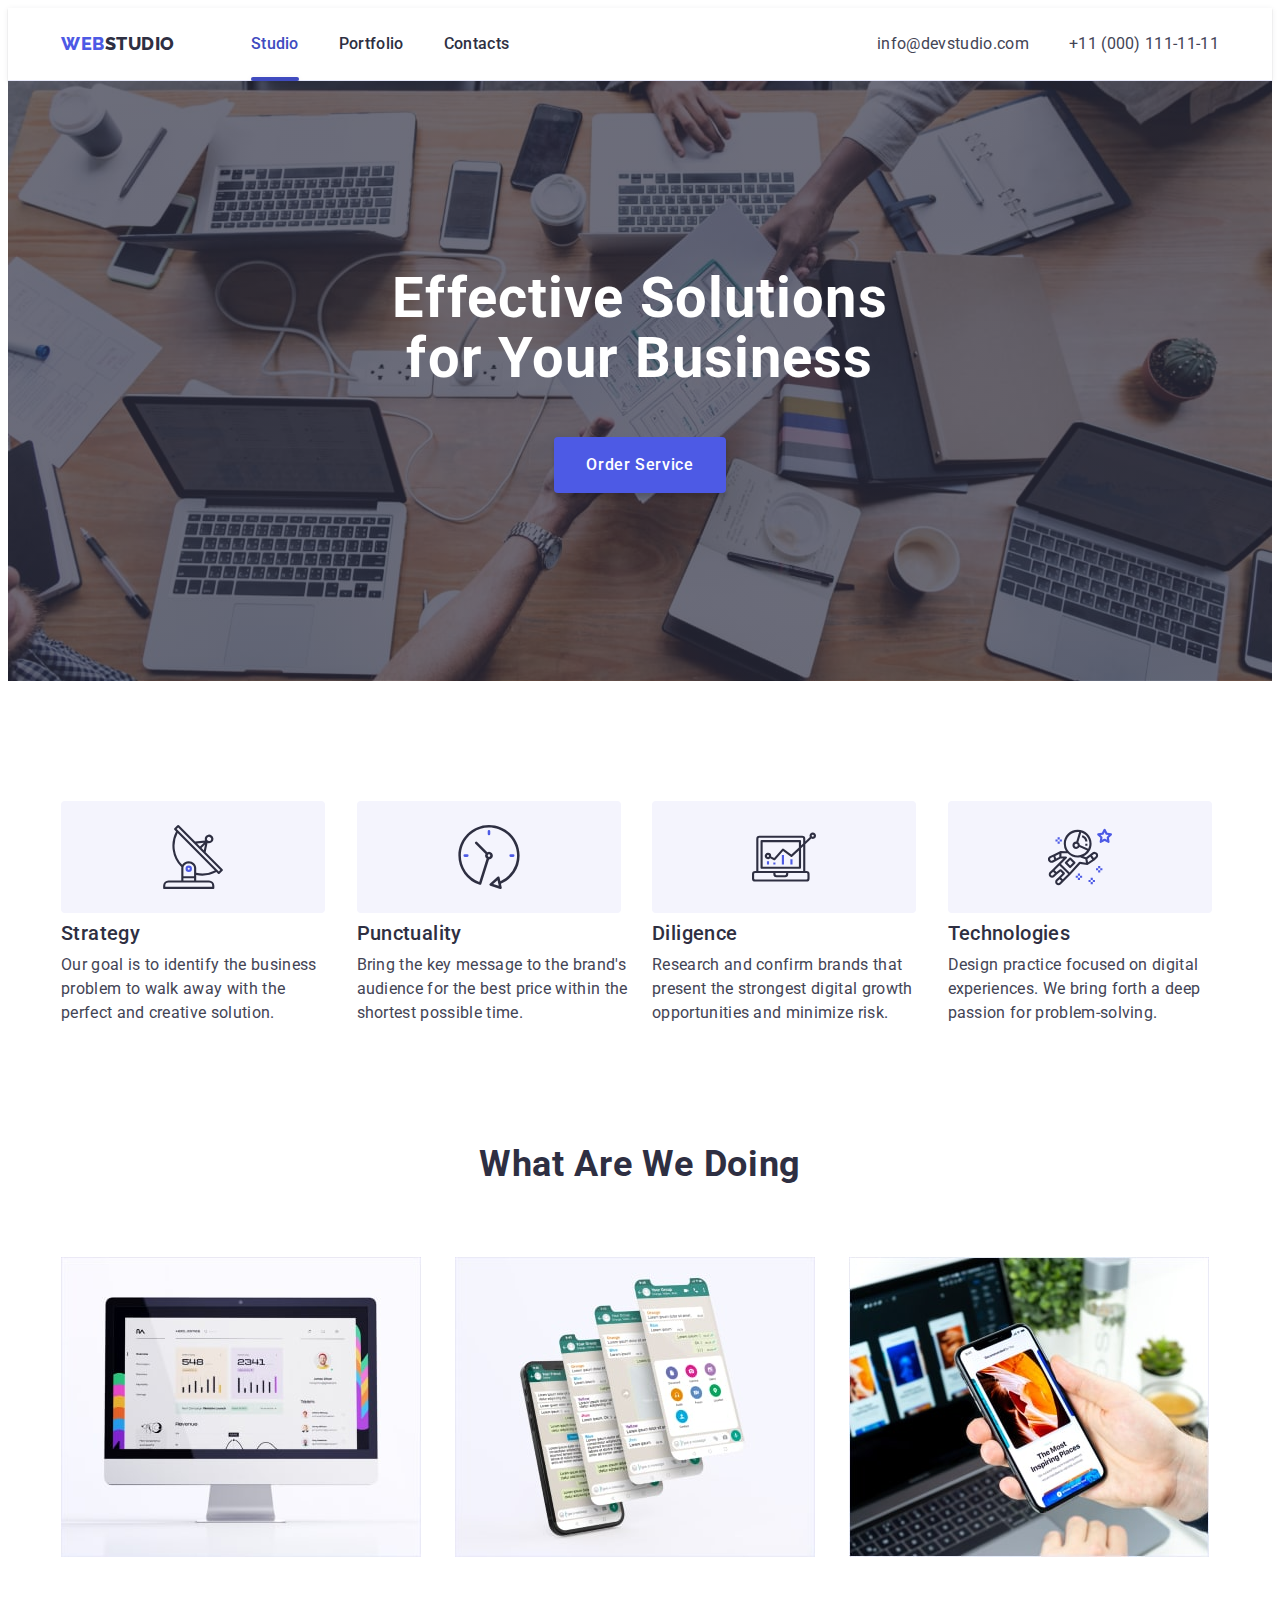
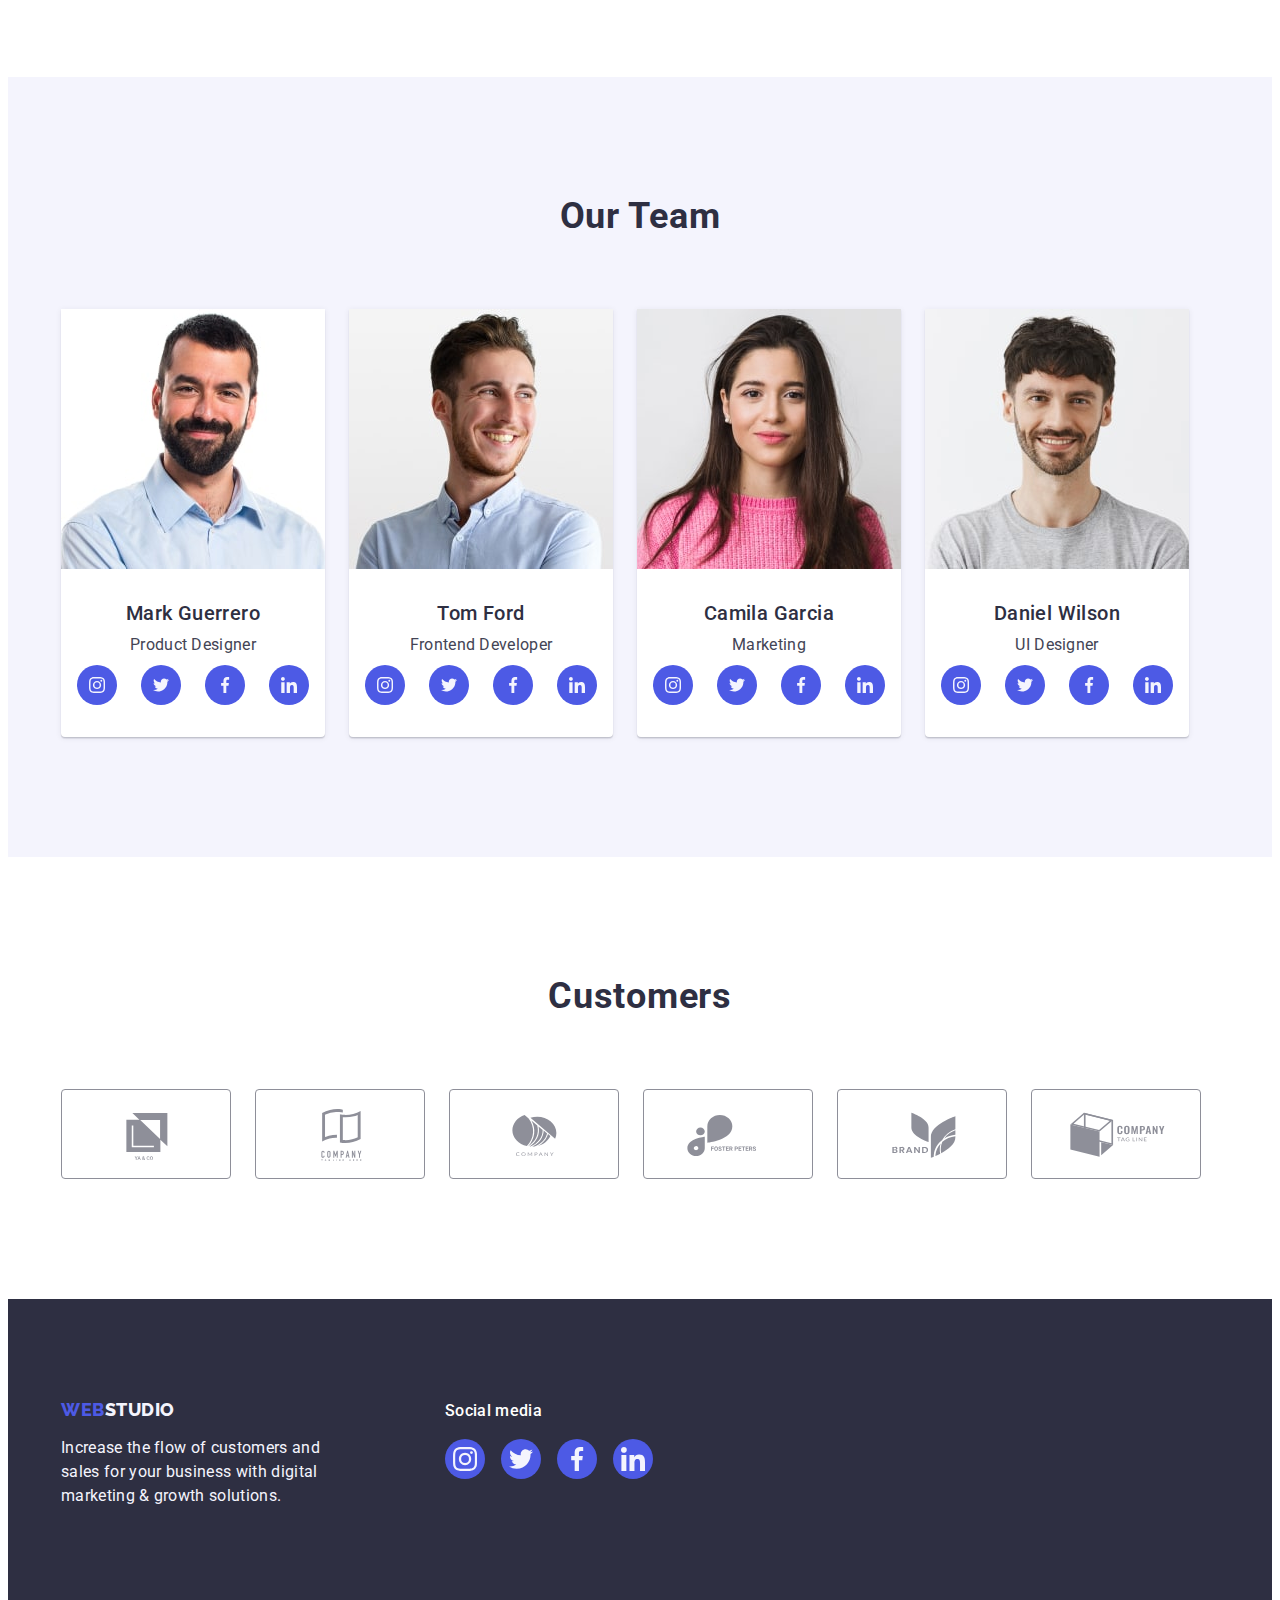
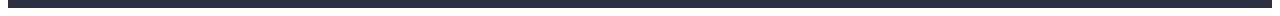
==== index.html @ 6c5efca8 "Initial commit" ====
<!DOCTYPE html>
<html lang="en">
  <head>
    <meta charset="UTF-8" />
    <meta http-equiv="X-UA-Compatible" content="IE=edge" />
    <meta name="viewport" content="width=device-width, initial-scale=1.0" />
    <title>Main page</title>
    <link rel="preconnect" href="https://fonts.googleapis.com" />
    <link rel="preconnect" href="https://fonts.gstatic.com" crossorigin />
    <link
      href="https://fonts.googleapis.com/css2?family=Raleway:wght@800&family=Roboto:wght@400;500;700;900&display=swap"
      rel="stylesheet"
    />
    <link
      rel="stylesheet"
      href="https://cdnjs.cloudflare.com/ajax/libs/modern-normalize/2.0.0/modern-normalize.min.css"
      integrity="sha512-4xo8blKMVCiXpTaLzQSLSw3KFOVPWhm/TRtuPVc4WG6kUgjH6J03IBuG7JZPkcWMxJ5huwaBpOpnwYElP/m6wg=="
      crossorigin="anonymous"
      referrerpolicy="no-referrer"
    />
    <link rel="stylesheet" href="./css/styles.css" />
  </head>
  <body>
    <header class="header">
      <div class="container">
        <nav class="header-nav">
          <a class="logo" href="./index.html"
            >Web<span class="header-logo-part">Studio</span></a
          >
          <ul class="header-nav-list list">
            <li class="header-nav-item">
              <a class="nav-link link current" href="./index.html">Studio</a>
            </li>
            <li class="header-nav-item">
              <a class="nav-link link" href="./portfolio.html">Portfolio</a>
            </li>
            <li class="header-nav-item">
              <a class="nav-link link" href="">Contacts</a>
            </li>
          </ul>
        </nav>
        <address class="header-contact">
          <ul class="header-contact-list list">
            <li>
              <a class="contact-link link" href="mailto:info@devstudio.com"
                >info@devstudio.com</a
              >
            </li>
            <li>
              <a class="contact-link link" href="tel:+110001111111"
                >+11 (000) 111-11-11</a
              >
            </li>
          </ul>
        </address>
      </div>
    </header>

    <main>
      <section class="hero-section">
        <div class="container">
          <h1 class="hero-title">Effective Solutions<br />for Your Business</h1>
          <button class="hero-btn" type="button" data-modal-open>
            Order Service
          </button>
        </div>
      </section>

      <section class="features-section">
        <div class="container">
          <h2 class="visually-hidden">Features</h2>
          <ul class="features-list list">
            <li class="feature">
              <div class="feature-icon-style">
                <svg class="feature-icon" width="64" height="64">
                  <use href="./images/icons.svg#icon-features-antenna"></use>
                </svg>
              </div>
              <h3 class="feature-title">Strategy</h3>
              <p class="feature-text">
                Our goal is to identify the business problem to walk away with
                the perfect and creative solution.
              </p>
            </li>
            <li class="feature">
              <div class="feature-icon-style">
                <svg class="feature-icon" width="64" height="64">
                  <use href="./images/icons.svg#icon-features-clock"></use>
                </svg>
              </div>
              <h3 class="feature-title">Punctuality</h3>
              <p class="feature-text">
                Bring the key message to the brand's audience for the best price
                within the shortest possible time.
              </p>
            </li>
            <li class="feature">
              <div class="feature-icon-style">
                <svg class="feature-icon" width="64" height="64">
                  <use href="./images/icons.svg#icon-features-diagram"></use>
                </svg>
              </div>
              <h3 class="feature-title">Diligence</h3>
              <p class="feature-text">
                Research and confirm brands that present the strongest digital
                growth opportunities and minimize risk.
              </p>
            </li>
            <li class="feature">
              <div class="feature-icon-style">
                <svg class="feature-icon" width="64" height="64">
                  <use href="./images/icons.svg#icon-features-astronaut"></use>
                </svg>
              </div>
              <h3 class="feature-title">Technologies</h3>
              <p class="feature-text">
                Design practice focused on digital experiences. We bring forth a
                deep passion for problem-solving.
              </p>
            </li>
          </ul>
        </div>
      </section>

      <section class="activity-section">
        <div class="container">
          <h2 class="section-title">What are we doing</h2>
          <ul class="activity-list list">
            <li class="activity-list-item">
              <img
                src="./images/activity-1.jpg"
                alt="desctop"
                width="360"
                height="300"
              />
            </li>
            <li class="activity-list-item">
              <img
                src="./images/activity-2.jpg"
                alt="smartphone"
                width="360"
                height="300"
              />
            </li>
            <li class="activity-list-item">
              <img
                src="./images/activity-3.jpg"
                alt="laptop"
                width="360"
                height="300"
              />
            </li>
          </ul>
        </div>
      </section>

      <section class="team-section">
        <div class="container">
          <h2 class="section-title">Our Team</h2>
          <ul class="team-list list">
            <li class="team-card">
              <img
                src="./images/team-mark.jpg"
                alt="Mark Guerrero"
                width="264"
                height="260"
              />
              <div class="team-card-content">
                <h3 class="team-member">Mark Guerrero</h3>
                <p class="team-member-position">Product Designer</p>
                <ul class="social-links list">
                  <li class="social-link-item">
                    <a class="social-link" href="">
                      <svg class="social-icon" width="16" height="16">
                        <use href="./images/icons.svg#icon-instagram"></use>
                      </svg>
                    </a>
                  </li>
                  <li class="social-link-item">
                    <a class="social-link" href="">
                      <svg class="social-icon" width="16" height="16">
                        <use href="./images/icons.svg#icon-twitter"></use>
                      </svg>
                    </a>
                  </li>
                  <li class="social-link-item">
                    <a class="social-link" href="">
                      <svg class="social-icon" width="16" height="16">
                        <use href="./images/icons.svg#icon-facebook"></use>
                      </svg>
                    </a>
                  </li>
                  <li class="social-link-item">
                    <a class="social-link" href="">
                      <svg class="social-icon" width="16" height="16">
                        <use href="./images/icons.svg#icon-linkedin"></use>
                      </svg>
                    </a>
                  </li>
                </ul>
              </div>
            </li>
            <li class="team-card">
              <img
                src="./images/team-tom.jpg"
                alt="Tom Ford"
                width="264"
                height="260"
              />
              <div class="team-card-content">
                <h3 class="team-member">Tom Ford</h3>
                <p class="team-member-position">Frontend Developer</p>
                <ul class="social-links list">
                  <li class="social-link-item">
                    <a class="social-link" href="">
                      <svg class="social-icon" width="16" height="16">
                        <use href="./images/icons.svg#icon-instagram"></use>
                      </svg>
                    </a>
                  </li>
                  <li class="social-link-item">
                    <a class="social-link" href="">
                      <svg class="social-icon" width="16" height="16">
                        <use href="./images/icons.svg#icon-twitter"></use>
                      </svg>
                    </a>
                  </li>
                  <li class="social-link-item">
                    <a class="social-link" href="">
                      <svg class="social-icon" width="16" height="16">
                        <use href="./images/icons.svg#icon-facebook"></use>
                      </svg>
                    </a>
                  </li>
                  <li class="social-link-item">
                    <a class="social-link" href="">
                      <svg class="social-icon" width="16" height="16">
                        <use href="./images/icons.svg#icon-linkedin"></use>
                      </svg>
                    </a>
                  </li>
                </ul>
              </div>
            </li>
            <li class="team-card">
              <img
                src="./images/team-camila.jpg"
                alt="Camila Garcia"
                width="264"
                height="260"
              />
              <div class="team-card-content">
                <h3 class="team-member">Camila Garcia</h3>
                <p class="team-member-position">Marketing</p>
                <ul class="social-links list">
                  <li class="social-link-item">
                    <a class="social-link" href="">
                      <svg class="social-icon" width="16" height="16">
                        <use href="./images/icons.svg#icon-instagram"></use>
                      </svg>
                    </a>
                  </li>
                  <li class="social-link-item">
                    <a class="social-link" href="">
                      <svg class="social-icon" width="16" height="16">
                        <use href="./images/icons.svg#icon-twitter"></use>
                      </svg>
                    </a>
                  </li>
                  <li class="social-link-item">
                    <a class="social-link" href="">
                      <svg class="social-icon" width="16" height="16">
                        <use href="./images/icons.svg#icon-facebook"></use>
                      </svg>
                    </a>
                  </li>
                  <li class="social-link-item">
                    <a class="social-link" href="">
                      <svg class="social-icon" width="16" height="16">
                        <use href="./images/icons.svg#icon-linkedin"></use>
                      </svg>
                    </a>
                  </li>
                </ul>
              </div>
            </li>
            <li class="team-card">
              <img
                src="./images/team-daniel.jpg"
                alt="Daniel Wilson"
                width="264"
                height="260"
              />
              <div class="team-card-content">
                <h3 class="team-member">Daniel Wilson</h3>
                <p class="team-member-position">UI Designer</p>
                <ul class="social-links list">
                  <li class="social-link-item">
                    <a class="social-link" href="">
                      <svg class="social-icon" width="16" height="16">
                        <use href="./images/icons.svg#icon-instagram"></use>
                      </svg>
                    </a>
                  </li>
                  <li class="social-link-item">
                    <a class="social-link" href="">
                      <svg class="social-icon" width="16" height="16">
                        <use href="./images/icons.svg#icon-twitter"></use>
                      </svg>
                    </a>
                  </li>
                  <li class="social-link-item">
                    <a class="social-link" href="">
                      <svg class="social-icon" width="16" height="16">
                        <use href="./images/icons.svg#icon-facebook"></use>
                      </svg>
                    </a>
                  </li>
                  <li class="social-link-item">
                    <a class="social-link" href="">
                      <svg class="social-icon" width="16" height="16">
                        <use href="./images/icons.svg#icon-linkedin"></use>
                      </svg>
                    </a>
                  </li>
                </ul>
              </div>
            </li>
          </ul>
        </div>
      </section>

      <section class="customers-section">
        <div class="container">
          <h2 class="section-title">Customers</h2>
          <ul class="customers-list list">
            <li class="customers-list-item">
              <a class="customers-link" href="">
                <svg class="customers-icon" width="104" height="56">
                  <use href="./images/icons.svg#icon-customers-client-1"></use>
                </svg>
              </a>
            </li>
            <li class="customers-list-item">
              <a class="customers-link" href="">
                <svg class="customers-icon" width="104" height="56">
                  <use href="./images/icons.svg#icon-customers-client-2"></use>
                </svg>
              </a>
            </li>
            <li class="customers-list-item">
              <a class="customers-link" href="">
                <svg class="customers-icon" width="104" height="56">
                  <use href="./images/icons.svg#icon-customers-client-3"></use>
                </svg>
              </a>
            </li>
            <li class="customers-list-item">
              <a class="customers-link" href="">
                <svg class="customers-icon" width="104" height="56">
                  <use href="./images/icons.svg#icon-customers-client-4"></use>
                </svg>
              </a>
            </li>
            <li class="customers-list-item">
              <a class="customers-link" href="">
                <svg class="customers-icon" width="104" height="56">
                  <use href="./images/icons.svg#icon-customers-client-5"></use>
                </svg>
              </a>
            </li>
            <li class="customers-list-item">
              <a class="customers-link" href="">
                <svg class="customers-icon" width="104" height="56">
                  <use href="./images/icons.svg#icon-customers-client-6"></use>
                </svg>
              </a>
            </li>
          </ul>
        </div>
      </section>
    </main>

    <footer class="footer-section">
      <div class="container">
        <div class="footer-text-content">
          <a class="link logo" href="./index.html"
            >Web<span class="footer-logo-part">Studio</span></a
          >
          <p class="footer-text">
            Increase the flow of customers and sales for your business with
            digital marketing & growth solutions.
          </p>
        </div>
        <div class="footer-social-content">
          <p class="footer-social-title">Social media</p>
          <ul class="footer-social-links list">
            <li class="footer-social-item">
              <a class="footer-social-link link" href="">
                <svg class="footer-social-icon" width="24" height="24">
                  <use href="./images/icons.svg#icon-instagram"></use>
                </svg>
              </a>
            </li>
            <li class="footer-social-item">
              <a class="footer-social-link link" href="">
                <svg class="footer-social-icon" width="24" height="24">
                  <use href="./images/icons.svg#icon-twitter"></use>
                </svg>
              </a>
            </li>
            <li class="footer-social-item">
              <a class="footer-social-link link" href="">
                <svg class="footer-social-icon" width="24" height="24">
                  <use href="./images/icons.svg#icon-facebook"></use>
                </svg>
              </a>
            </li>
            <li class="footer-social-item">
              <a class="footer-social-link link" href="">
                <svg class="footer-social-icon" width="24" height="24">
                  <use href="./images/icons.svg#icon-linkedin"></use>
                </svg>
              </a>
            </li>
          </ul>
        </div>
      </div>
    </footer>

    <div class="backdrop is-hidden" data-modal>
      <div class="modal">
        <button class="modal-close-btn" type="button" data-modal-close>
          <svg class="modal-close-icon" width="8" height="8">
            <use href="./images/icons.svg#icon-close-modal"></use>
          </svg>
        </button>
      </div>
    </div>

    <script src="./js/modal.js"></script>
  </body>
</html>
---- css/styles.css ----
:root {
  --primary-font: "Roboto", sans-serif;
  --secondary-font: "Raleway", sans-serif;
  --brand-color: #4d5ae5;
  --pressed-color: #404bbf;
  --primary-dark-color: #2e2f42;
  --primary-text-color: #434455;
  --primary-light-color: #f4f4fd;
  --accent-color: #e7e9fc;
  --icons-color: #8e8f99;
  --primary-white-color: #ffffff;
  --hero-bg-dark: rgba(46, 47, 66, 0.7);
  --primary-shadow: 0px 2px 1px 0px rgba(46, 47, 66, 0.08),
    0px 1px 1px 0px rgba(46, 47, 66, 0.16),
    0px 1px 6px 0px rgba(46, 47, 66, 0.08);
  --hero-btn-shadow: 0px 4px 4px 0px rgba(0, 0, 0, 0.15);
  --filter-btn-shadow: 0px 2px 2px 0px rgba(0, 0, 0, 0.12),
    0px 2px 1px 0px rgba(0, 0, 0, 0.08), 0px 3px 1px 0px rgba(0, 0, 0, 0.1);
  --footer-social-active: #31d0aa;
  --footer-social-title-shadow: 0px 4px 4px 0px rgba(0, 0, 0, 0.25);
  --backdrop-color: rgba(46, 47, 66, 0.4);
  --modal-bg-color: #fcfcfc;
  --modal-box-shadow: 0px 2px 1px 0px rgba(0, 0, 0, 0.2),
    0px 1px 3px 0px rgba(0, 0, 0, 0.12), 0px 1px 1px 0px rgba(0, 0, 0, 0.14);
}

body {
  font-family: var(--primary-font);
  font-size: 16px;
  color: var(--primary-text-color);
  background-color: var(--primary-white-color);
}

h1,
h2,
h3,
h4,
h5,
h6,
p {
  margin-top: 0;
  margin-bottom: 0;
}

ul,
ol {
  padding-left: 0;
  margin-top: 0;
  margin-bottom: 0;
  list-style: none;
}

a {
  padding-left: 0;
  margin-top: 0;
  margin-bottom: 0;
  text-decoration: none;
}

img {
  display: block;
}

.visually-hidden {
  position: absolute;
  width: 1px;
  height: 1px;
  margin: -1px;
  border: 0;
  padding: 0;
  white-space: nowrap;
  clip-path: inset(100%);
  clip: rect(0 0 0 0);
  overflow: hidden;
}

.container {
  max-width: 1158px;
  padding: 0 15px;
  margin: 0 auto;
}

.header {
  background-color: var(--primary-white-color);
  border-bottom: 1px solid var(--accent-color);
  box-shadow: var(--primary-shadow);
}

.header .container {
  display: flex;
  justify-content: space-between;
}

.header .link {
  padding: 24px 0;
}

.header-nav {
  display: flex;
  align-items: center;
}

.logo {
  font-family: var(--secondary-font);
  font-size: 18px;
  font-weight: 800;
  line-height: 1.17;
  letter-spacing: 0.54px;
  text-transform: uppercase;
  margin-right: 76px;
  color: var(--brand-color);
}

.header-logo-part {
  color: var(--primary-dark-color);
}

.header-nav-list {
  display: flex;
  align-items: center;
  gap: 40px;
}

.header-nav-item {
  position: relative;
}

.nav-link {
  position: relative;
  display: block;
  font-weight: 500;
  line-height: 1.5;
  letter-spacing: 0.32px;
  color: var(--primary-dark-color);
  transition: color 250ms cubic-bezier(0.4, 0, 0.2, 1);
}

.nav-link:hover,
.nav-link:focus {
  color: var(--pressed-color);
}

.current {
  color: var(--pressed-color);
}

.current::after {
  content: "";
  position: absolute;
  left: 0;
  bottom: -1px;
  height: 4px;
  width: 100%;
  background-color: var(--pressed-color);
  border-radius: 2px;
  box-shadow: 0px 2px 1px rgba(46, 47, 66, 0.08),
    0px 1px 1px rgba(46, 47, 66, 0.16), 0px 1px 6px rgba(46, 47, 66, 0.08);
}

.header-contact {
  font-style: normal;
}

.header-contact-list {
  display: flex;
  align-items: center;
  gap: 40px;
}

.contact-link {
  display: block;
  line-height: 1.5;
  letter-spacing: 0.32px;
  color: var(--primary-text-color);
  transition: color 250ms cubic-bezier(0.4, 0, 0.2, 1);
}

.contact-link:hover,
.contact-link:focus {
  color: var(--pressed-color);
}

.hero-section {
  background-color: var(--primary-dark-color);
  background-image: linear-gradient(var(--hero-bg-dark), var(--hero-bg-dark)),
    url(../images/hero-bg-img.jpg);
  background-repeat: no-repeat;
  background-position: center;
  background-size: cover;
  max-width: 1440px;
  margin: 0 auto;
  padding: 188px 0;
}

.hero-title {
  font-size: 56px;
  font-weight: 700;
  line-height: 1.07;
  letter-spacing: 1.12px;
  text-align: center;
  max-width: 496px;
  margin: 0 auto 48px auto;
  color: var(--primary-white-color);
}

.hero-btn {
  display: block;
  font-family: var(--primary-font);
  font-size: 16px;
  font-weight: 500;
  line-height: 1.5;
  letter-spacing: 0.04em;
  min-width: 169px;
  height: 56px;
  border: none;
  border-radius: 4px;
  padding: 16px 32px;
  margin: 0 auto;
  color: var(--primary-white-color);
  background-color: var(--brand-color);
  box-shadow: var(--hero-btn-shadow);
  cursor: pointer;
  transition: background-color 250ms cubic-bezier(0.4, 0, 0.2, 1);
}

.hero-btn:hover,
.hero-btn:focus {
  background: var(--pressed-color);
}

.features-section {
  padding: 120px 0;
}

.features-list {
  display: flex;
  gap: 24px;
}

.feature {
  max-width: calc((100% - 72px) / 4);
}

.feature-icon-style {
  width: 264px;
  height: 112px;
  display: flex;
  align-items: center;
  justify-content: center;
  border-radius: 4px;
  background-color: var(--primary-light-color);
  margin-bottom: 8px;
}

.feature-title {
  font-size: 20px;
  font-weight: 500;
  line-height: 1.2;
  letter-spacing: 0.4px;
  margin-bottom: 8px;
  color: var(--primary-dark-color);
}

.feature-text {
  line-height: 1.5;
  letter-spacing: 0.32px;
}

.activity-section {
  padding-bottom: 120px;
}

.section-title {
  font-size: 36px;
  font-weight: 700;
  line-height: 1.11;
  letter-spacing: 0.72px;
  text-transform: capitalize;
  text-align: center;
  margin-bottom: 72px;
  color: var(--primary-dark-color);
}

.activity-list {
  display: flex;
  gap: 24px;
}

.activity-list-item {
  width: calc((100% - 48px) / 3);
}

.team-section {
  padding: 120px 0;
  background: var(--primary-light-color);
}

.team-list {
  display: flex;
  gap: 24px;
}

.team-card {
  border-radius: 0px 0px 4px 4px;
  background-color: var(--primary-white-color);
  box-shadow: var(--primary-shadow);
}

.team-card-content {
  padding: 32px 0;
  text-align: center;
}

.team-member {
  font-size: 20px;
  font-weight: 500;
  line-height: 1.2;
  letter-spacing: 0.4px;
  margin-bottom: 8px;
  color: var(--primary-dark-color);
}

.team-member-position {
  line-height: 1.5;
  letter-spacing: 0.02em;
  margin-bottom: 8px;
}

.social-links {
  display: flex;
  gap: 24px;
  justify-content: center;
}

.social-icon {
  fill: var(--primary-light-color);
}

.social-link {
  width: 40px;
  height: 40px;
  display: flex;
  align-items: center;
  justify-content: center;
  border-radius: 50%;
  background-color: var(--brand-color);
  transition: background-color 250ms cubic-bezier(0.4, 0, 0.2, 1);
}

.social-link-item:hover .social-link {
  background-color: var(--pressed-color);
}

.social-link:focus {
  background-color: var(--pressed-color);
}

.customers-section {
  padding: 120px 0;
}

.customers-list {
  display: flex;
  gap: 24px;
}

.customers-link {
  width: 168px;
  height: 88px;
  display: flex;
  align-items: center;
  justify-content: center;
  color: var(--icons-color);
  border: 1px solid var(--icons-color);
  border-radius: 4px;
  transition: border-color 250ms cubic-bezier(0.4, 0, 0.2, 1),
    color 250ms cubic-bezier(0.4, 0, 0.2, 1);
}

.customers-icon {
  fill: currentColor;
}

.customers-link:hover,
.customers-link:focus {
  color: var(--pressed-color);
  border-color: var(--pressed-color);
}

.footer-section {
  padding: 100px 0;
  background: var(--primary-dark-color);
}

.footer-section .container {
  display: flex;
  align-items: baseline;
}

.footer-text-content {
  margin-right: 120px;
}

.footer-section .logo {
  display: inline-block;
  margin-bottom: 16px;
}

.footer-logo-part {
  color: var(--primary-light-color);
}

.footer-text {
  line-height: 1.5;
  letter-spacing: 0.02em;
  max-width: 264px;
  color: var(--primary-light-color);
}

.footer-social-title {
  font-size: 16px;
  font-weight: 500;
  line-height: 1.5;
  letter-spacing: 0.02em;
  color: var(--primary-white-color);
  text-shadow: var(--footer-social-title-shadow);
  margin-bottom: 16px;
}

.footer-social-links {
  display: flex;
  gap: 16px;
  justify-content: center;
}

.footer-social-icon {
  fill: var(--primary-light-color);
}

.footer-social-link {
  width: 40px;
  height: 40px;
  display: flex;
  align-items: center;
  justify-content: center;
  border-radius: 50%;
  background-color: var(--brand-color);
  transition: background-color 250ms cubic-bezier(0.4, 0, 0.2, 1);
}

.footer-social-link:hover,
.footer-social-link:focus {
  background-color: var(--footer-social-active);
}

.portfolio-section {
  padding-top: 96px;
  padding-bottom: 120px;
}

.filter-btn-list {
  display: flex;
  justify-content: center;
  gap: 24px;
  margin-bottom: 72px;
}

.filter-btn {
  font-family: var(--primary-font);
  font-size: 16px;
  font-weight: 500;
  line-height: 1.5;
  letter-spacing: 0.64px;
  padding: 12px 24px;
  color: var(--brand-color);
  border-radius: 4px;
  border: 1px solid var(--accent-color);
  background-color: var(--primary-light-color);
  cursor: pointer;
  transition: color 250ms cubic-bezier(0.4, 0, 0.2, 1),
    background-color 250ms cubic-bezier(0.4, 0, 0.2, 1),
    border-color 250ms cubic-bezier(0.4, 0, 0.2, 1),
    box-shadow 250ms cubic-bezier(0.4, 0, 0.2, 1);
}

.filter-btn:hover,
.filter-btn:focus,
.filter-btn:active {
  border: 1px solid transparent;
  color: var(--primary-white-color);
  background: var(--pressed-color);
  box-shadow: var(--filter-btn-shadow);
}

.portfolio-card-list {
  display: flex;
  flex-wrap: wrap;
  row-gap: 48px;
  column-gap: 24px;
}

.portfolio-card-content {
  width: calc((100% - 48px) / 3);
  position: relative;
}

.portfolio-card-link {
  display: block;
  transition: box-shadow 250ms cubic-bezier(0.4, 0, 0.2, 1);
}

.portfolio-card-link:hover,
.portfolio-card-link:focus {
  box-shadow: var(--primary-shadow);
}

.portfolio-card-link:hover .portfolio-cover,
.portfolio-card-link:focus .portfolio-cover {
  transform: translateY(0);
}

.portfolio-card-text {
  padding: 32px 16px;
  border: 1px solid var(--accent-color);
  border-top: none;
  background: var(--primary-white-color);
}

.portfolio-card-title {
  font-size: 20px;
  font-weight: 500;
  line-height: 1.2;
  letter-spacing: 0.4px;
  margin-bottom: 8px;
  color: var(--primary-dark-color);
}

.portfolio-card-desc {
  line-height: 1.5;
  letter-spacing: 0.02em;
  color: var(--primary-text-color);
}

.portfolio-cover-wrap {
  position: relative;
  overflow: hidden;
}

.portfolio-cover {
  position: absolute;
  top: 0;
  background-color: var(--brand-color);
  width: 100%;
  height: 100%;
  padding: 40px 32px;
  transform: translateY(100%);
  transition: transform 250ms cubic-bezier(0.4, 0, 0.2, 1);

  font-size: 16px;
  line-height: 1.5;
  letter-spacing: 0.02em;

  color: var(--primary-light-color);
}

.backdrop {
  position: fixed;
  width: 100%;
  height: 100%;
  background-color: var(--backdrop-color);
  top: 0;
  transition: opacity 250ms cubic-bezier(0.4, 0, 0.2, 1),
    visibility 250ms cubic-bezier(0.4, 0, 0.2, 1);
}

.modal {
  position: absolute;
  top: 50%;
  left: 50%;
  transform: translate(-50%, -50%) scale(1);
  width: 408px;
  min-height: 584px;
  border-radius: 4px;
  background-color: var(--modal-bg-color);
  box-shadow: var(--modal-box-shadow);
  transition: transform 250ms cubic-bezier(0.4, 0, 0.2, 1);
}

.backdrop.is-hidden .modal {
  transform: translate(-50%, -50%) scale(0) rotate(360deg);
}

.modal-close-btn {
  width: 24px;
  height: 24px;
  display: flex;
  align-items: center;
  justify-content: center;
  position: absolute;
  top: 24px;
  right: 24px;
  padding: 0;
  border-radius: 50%;
  border: 1px solid rgba(0, 0, 0, 0.1);
  background-color: var(--accent-color);
  cursor: pointer;
  transition: background-color 250ms cubic-bezier(0.4, 0, 0.2, 1),
    border 250ms cubic-bezier(0.4, 0, 0.2, 1);
}

.modal-close-btn:hover,
.modal-close-btn:focus {
  background-color: var(--pressed-color);
  border: none;
}

.modal-close-icon {
  fill: var(--primary-dark-color);
  transition: fill 250ms cubic-bezier(0.4, 0, 0.2, 1);
}

.modal-close-btn:hover .modal-close-icon,
.modal-close-btn:focus .modal-close-icon {
  fill: var(--primary-white-color);
}

.is-hidden {
  opacity: 0;
  visibility: hidden;
  pointer-events: none;
}
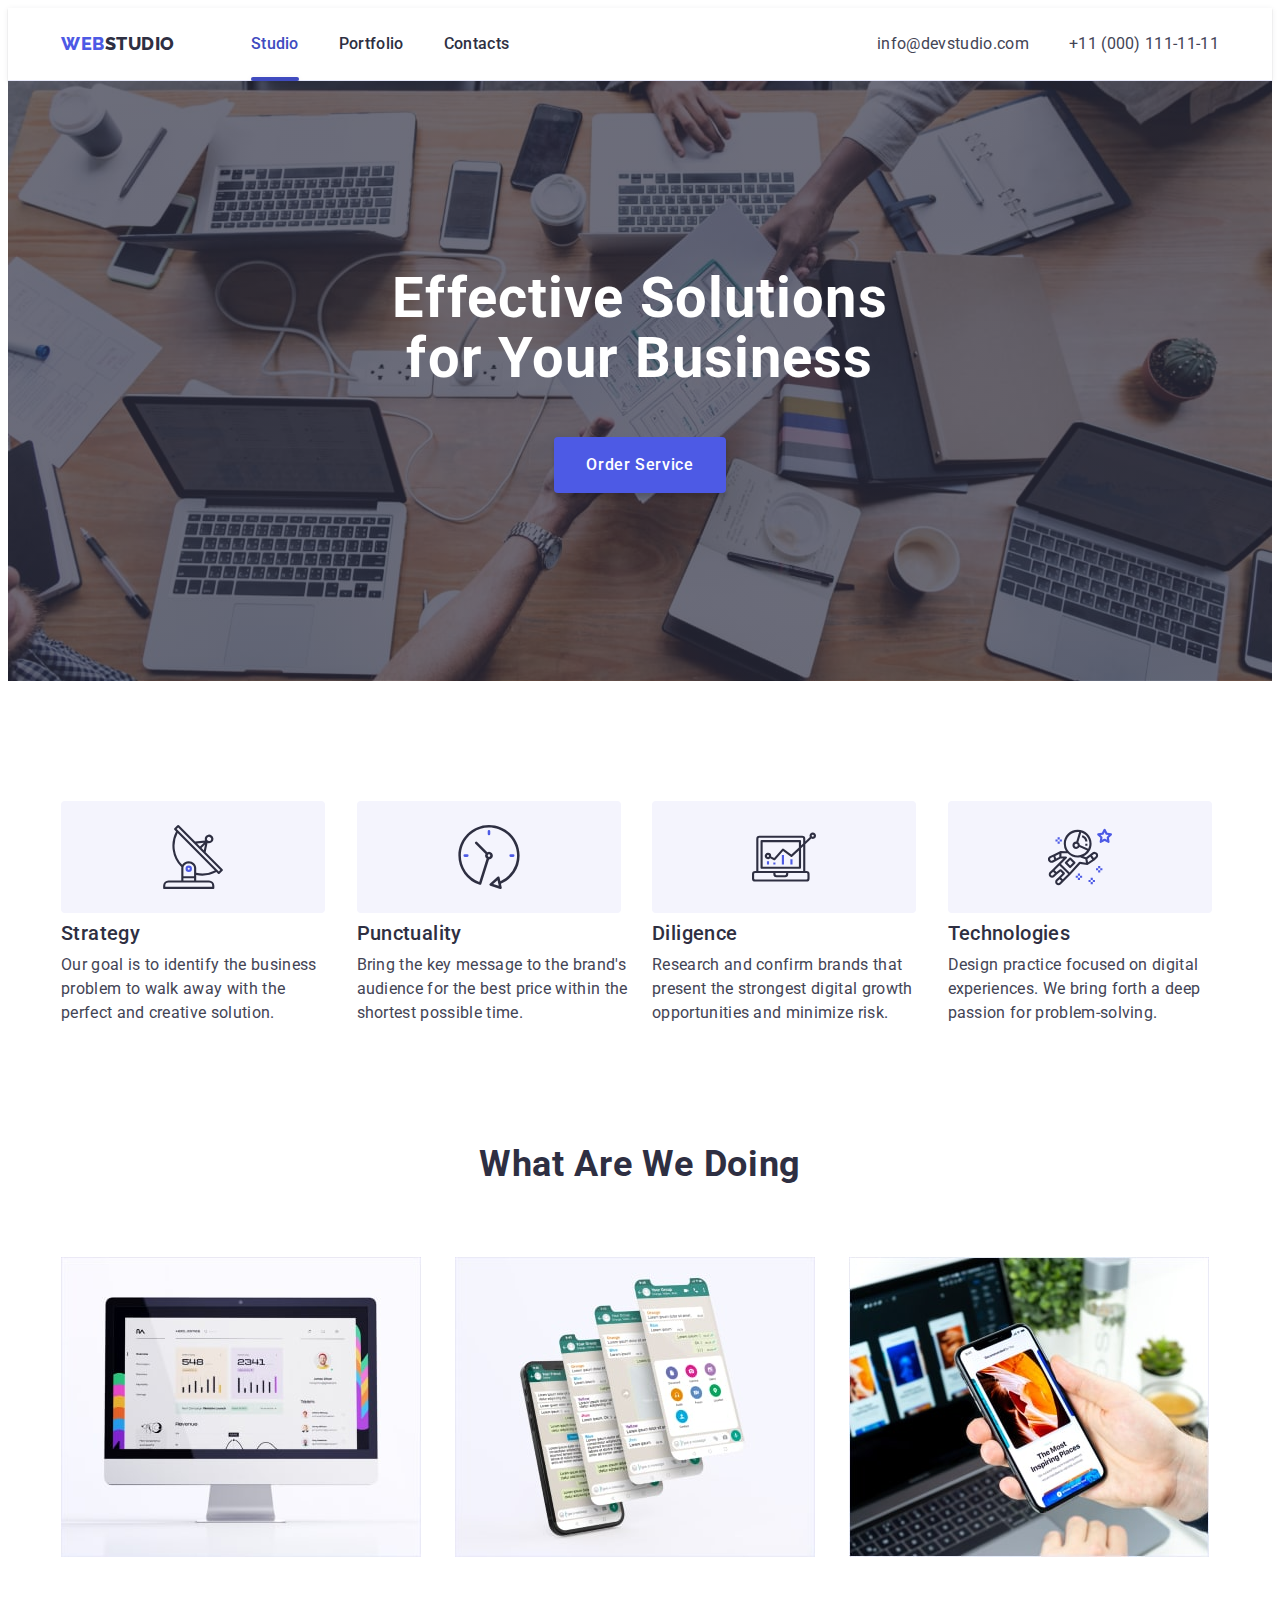
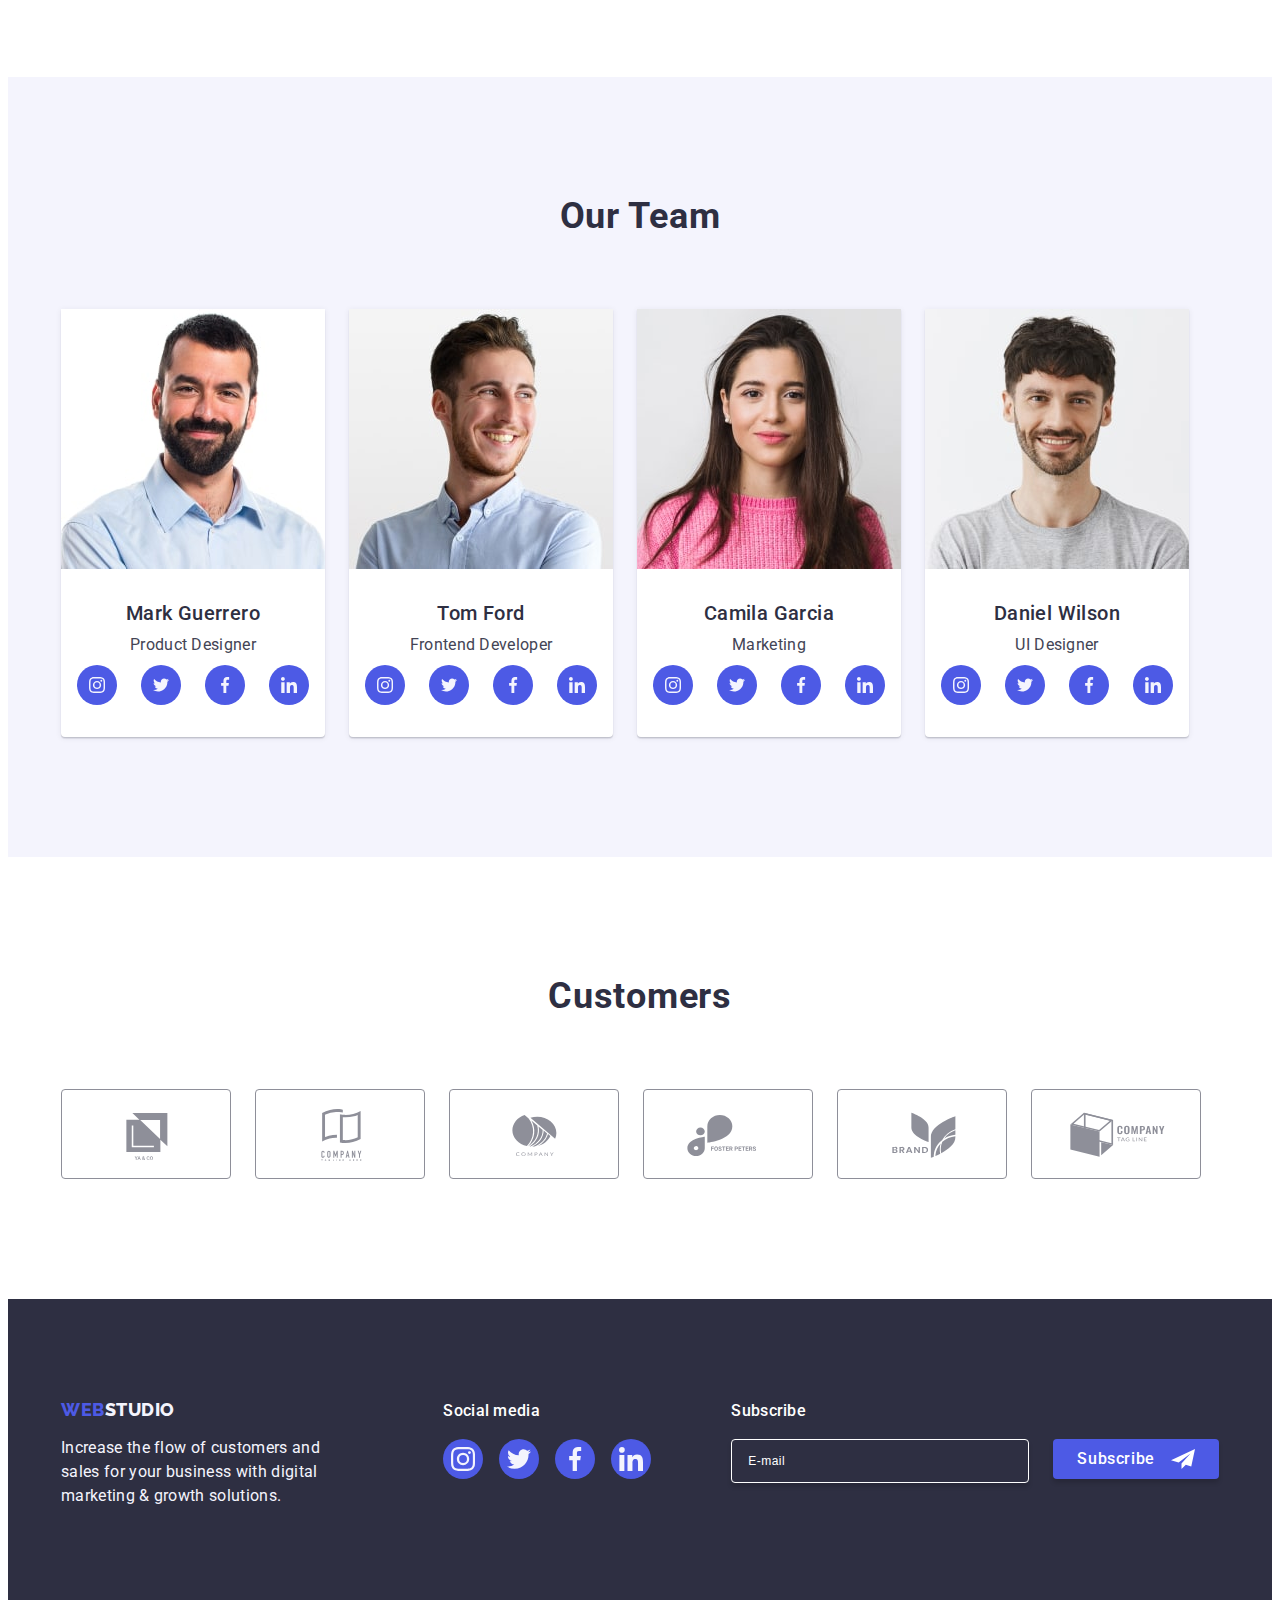
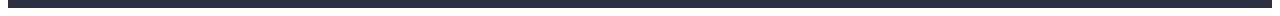
==== commit dbe2010d: "hw5" ====
--- a/index.html
+++ b/index.html
@@ -393,7 +393,7 @@
           </p>
         </div>
         <div class="footer-social-content">
-          <p class="footer-social-title">Social media</p>
+          <p class="footer-title">Social media</p>
           <ul class="footer-social-links list">
             <li class="footer-social-item">
               <a class="footer-social-link link" href="">
@@ -424,6 +424,27 @@
               </a>
             </li>
           </ul>
+        </div>
+        <div class="footer-form-content">
+          <p class="footer-title">Subscribe</p>
+          <form class="footer-form">
+            <label aria-label="footer email input">
+              <input
+                type="email"
+                class="footer-input"
+                name="footer-email"
+                placeholder="E-mail"
+              />
+            </label>
+            <button type="submit" class="footer-btn">
+              <span>Subscribe</span>
+              <span>
+                <svg class="footer-subscribe-icon" width="24" height="24">
+                  <use href="./images/icons.svg#icon-subscribe"></use>
+                </svg>
+              </span>
+            </button>
+          </form>
         </div>
       </div>
     </footer>
@@ -435,6 +456,79 @@
             <use href="./images/icons.svg#icon-close-modal"></use>
           </svg>
         </button>
+        <p class="modal-title">Leave your contacts and we will call you back</p>
+        <form class="modal-form">
+          <div class="modal-field">
+            <label for="user-name" class="modal-label">Name</label>
+            <div class="modal-input-wrap">
+              <input
+                type="text"
+                class="modal-input"
+                name="user-name"
+                id="user-name"
+              />
+              <svg class="modal-icon" width="18" height="18">
+                <use href="./images/icons.svg#icon-form-person"></use>
+              </svg>
+            </div>
+          </div>
+          <div class="modal-field">
+            <label for="user-tel" class="modal-label">Phone</label>
+            <div class="modal-input-wrap">
+              <input
+                type="tel"
+                class="modal-input"
+                name="user-tel"
+                id="user-tel"
+              />
+              <svg class="modal-icon" width="18" height="24">
+                <use href="./images/icons.svg#icon-form-phone"></use>
+              </svg>
+            </div>
+          </div>
+          <div class="modal-field">
+            <label for="user-email" class="modal-label">Email</label>
+            <div class="modal-input-wrap">
+              <input
+                type="email"
+                class="modal-input"
+                name="user-email"
+                id="user-email"
+              />
+              <svg class="modal-icon" width="18" height="24">
+                <use href="./images/icons.svg#icon-form-email"></use>
+              </svg>
+            </div>
+          </div>
+          <div class="modal-field">
+            <label for="user-text" class="modal-label">Comment</label>
+            <div class="modal-input-wrap">
+              <textarea
+                class="modal-comment"
+                name="user-text"
+                id="user-text"
+                placeholder="Text input"
+              ></textarea>
+            </div>
+          </div>
+          <input
+            type="checkbox"
+            name="policy"
+            id="policy"
+            class="modal-check visually-hidden"
+            value="true"
+          />
+          <label for="policy" class="modal-check-text">
+            <span class="modal-check-decor">
+              <svg class="modal-check-icon" width="8" height="8">
+                <use href="./images/icons.svg#icon-modal-check-choco"></use>
+              </svg>
+            </span>
+            I accept the terms and conditions of the
+            <a href="" class="modal-check-link">Privacy Policy</a></label
+          >
+          <button type="submit" class="modal-btn">Send</button>
+        </form>
       </div>
     </div>
 
--- a/css/styles.css
+++ b/css/styles.css
@@ -225,7 +225,7 @@
 
 .hero-btn:hover,
 .hero-btn:focus {
-  background: var(--pressed-color);
+  background-color: var(--pressed-color);
 }
 
 .features-section {
@@ -417,7 +417,11 @@
   color: var(--primary-light-color);
 }
 
-.footer-social-title {
+.footer-social-content {
+  margin-right: 80px;
+}
+
+.footer-title {
   font-size: 16px;
   font-weight: 500;
   line-height: 1.5;
@@ -451,6 +455,60 @@
 .footer-social-link:hover,
 .footer-social-link:focus {
   background-color: var(--footer-social-active);
+}
+
+.footer-form {
+  display: flex;
+  gap: 24px;
+}
+
+.footer-input {
+  width: 264px;
+  height: 40px;
+  background-color: transparent;
+  border-radius: 4px;
+  border: 1px solid var(--primary-white-color);
+  box-shadow: var(--hero-btn-shadow);
+  padding-left: 16px;
+  padding-right: 16px;
+  outline: transparent;
+  color: var(--primary-white-color);
+}
+
+.footer-input::placeholder {
+  font-size: 12px;
+  line-height: 2;
+  letter-spacing: 0.04em;
+  color: var(--primary-white-color);
+}
+
+.footer-btn {
+  display: flex;
+  gap: 16px;
+  font-family: var(--primary-font);
+  font-size: 16px;
+  font-weight: 500;
+  line-height: 1.5;
+  letter-spacing: 0.04em;
+  min-width: 165px;
+  height: 40px;
+  border: none;
+  border-radius: 4px;
+  padding: 8px 24px;
+  color: var(--primary-white-color);
+  background-color: var(--brand-color);
+  box-shadow: var(--hero-btn-shadow);
+  cursor: pointer;
+  transition: background-color 250ms cubic-bezier(0.4, 0, 0.2, 1);
+}
+
+.footer-btn:hover,
+.footer-btn:focus {
+  background-color: var(--pressed-color);
+}
+
+.footer-subscribe-icon {
+  fill: var(--primary-white-color);
 }
 
 .portfolio-section {
@@ -584,6 +642,13 @@
   background-color: var(--modal-bg-color);
   box-shadow: var(--modal-box-shadow);
   transition: transform 250ms cubic-bezier(0.4, 0, 0.2, 1);
+  padding: 72px 24px 24px 24px;
+}
+
+.is-hidden {
+  opacity: 0;
+  visibility: hidden;
+  pointer-events: none;
 }
 
 .backdrop.is-hidden .modal {
@@ -624,8 +689,140 @@
   fill: var(--primary-white-color);
 }
 
-.is-hidden {
-  opacity: 0;
-  visibility: hidden;
-  pointer-events: none;
-}
+.modal-title {
+  font-size: 16px;
+  font-weight: 500;
+  line-height: 1.5;
+  letter-spacing: 0.02em;
+  text-align: center;
+  margin-bottom: 72px;
+  color: var(--primary-dark-color);
+  margin-bottom: 16px;
+}
+
+.modal-field {
+  margin-bottom: 8px;
+}
+
+.modal-input {
+  width: 100%;
+  height: 40px;
+  background-color: transparent;
+  border-radius: 4px;
+  border: 1px solid var(--backdrop-color);
+  padding-left: 38px;
+  padding-right: 16px;
+  outline: transparent;
+  transition: border-color 250ms cubic-bezier(0.4, 0, 0.2, 1);
+}
+
+.modal-input:focus {
+  border-color: var(--brand-color);
+}
+
+.modal-input:focus + .modal-icon {
+  fill: var(--brand-color);
+}
+
+.modal-label {
+  font-size: 12px;
+  line-height: 1.16;
+  letter-spacing: 0.03em;
+  color: var(--icons-color);
+  display: inline-block;
+}
+
+.modal-input-wrap {
+  position: relative;
+}
+
+.modal-icon {
+  fill: var(--primary-dark-color);
+  position: absolute;
+  left: 16px;
+  top: 50%;
+  transform: translateY(-50%);
+  transition: fill 250ms cubic-bezier(0.4, 0, 0.2, 1);
+}
+
+.modal-comment {
+  width: 100%;
+  height: 120px;
+  background-color: transparent;
+  border-radius: 4px;
+  border: 1px solid var(--backdrop-color);
+  padding: 8px 16px;
+  outline: transparent;
+  transition: border-color 250ms cubic-bezier(0.4, 0, 0.2, 1);
+  resize: none;
+}
+
+.modal-comment::placeholder {
+  font-size: 12px;
+  line-height: 1.16;
+  letter-spacing: 0.03em;
+  color: var(--backdrop-color);
+}
+
+.modal-comment:focus {
+  border-color: var(--brand-color);
+}
+
+.modal-check-text {
+  font-size: 12px;
+  line-height: 1.16;
+  letter-spacing: 0.03em;
+  color: var(--icons-color);
+  display: flex;
+  align-items: center;
+  margin-top: 16px;
+  margin-bottom: 24px;
+}
+
+.modal-check-link {
+  color: var(--brand-color);
+  text-decoration: underline;
+}
+
+.modal-check-decor {
+  width: 16px;
+  height: 16px;
+  border: 1px solid var(--backdrop-color);
+  border-radius: 2px;
+  margin-right: 8px;
+  display: flex;
+  align-items: center;
+  justify-content: center;
+  fill: transparent;
+}
+
+.modal-check:checked + .modal-check-text .modal-check-decor {
+  background-color: var(--brand-color);
+  border: none;
+  fill: var(--primary-white-color);
+}
+
+.modal-btn {
+  display: block;
+  font-family: var(--primary-font);
+  font-size: 16px;
+  font-weight: 500;
+  line-height: 1.5;
+  letter-spacing: 0.04em;
+  min-width: 169px;
+  height: 56px;
+  border: none;
+  border-radius: 4px;
+  padding: 16px 32px;
+  margin: 0 auto;
+  color: var(--primary-white-color);
+  background-color: var(--brand-color);
+  box-shadow: var(--hero-btn-shadow);
+  cursor: pointer;
+  transition: background-color 250ms cubic-bezier(0.4, 0, 0.2, 1);
+}
+
+.modal-btn:hover,
+.modal-btn:focus {
+  background-color: var(--pressed-color);
+}
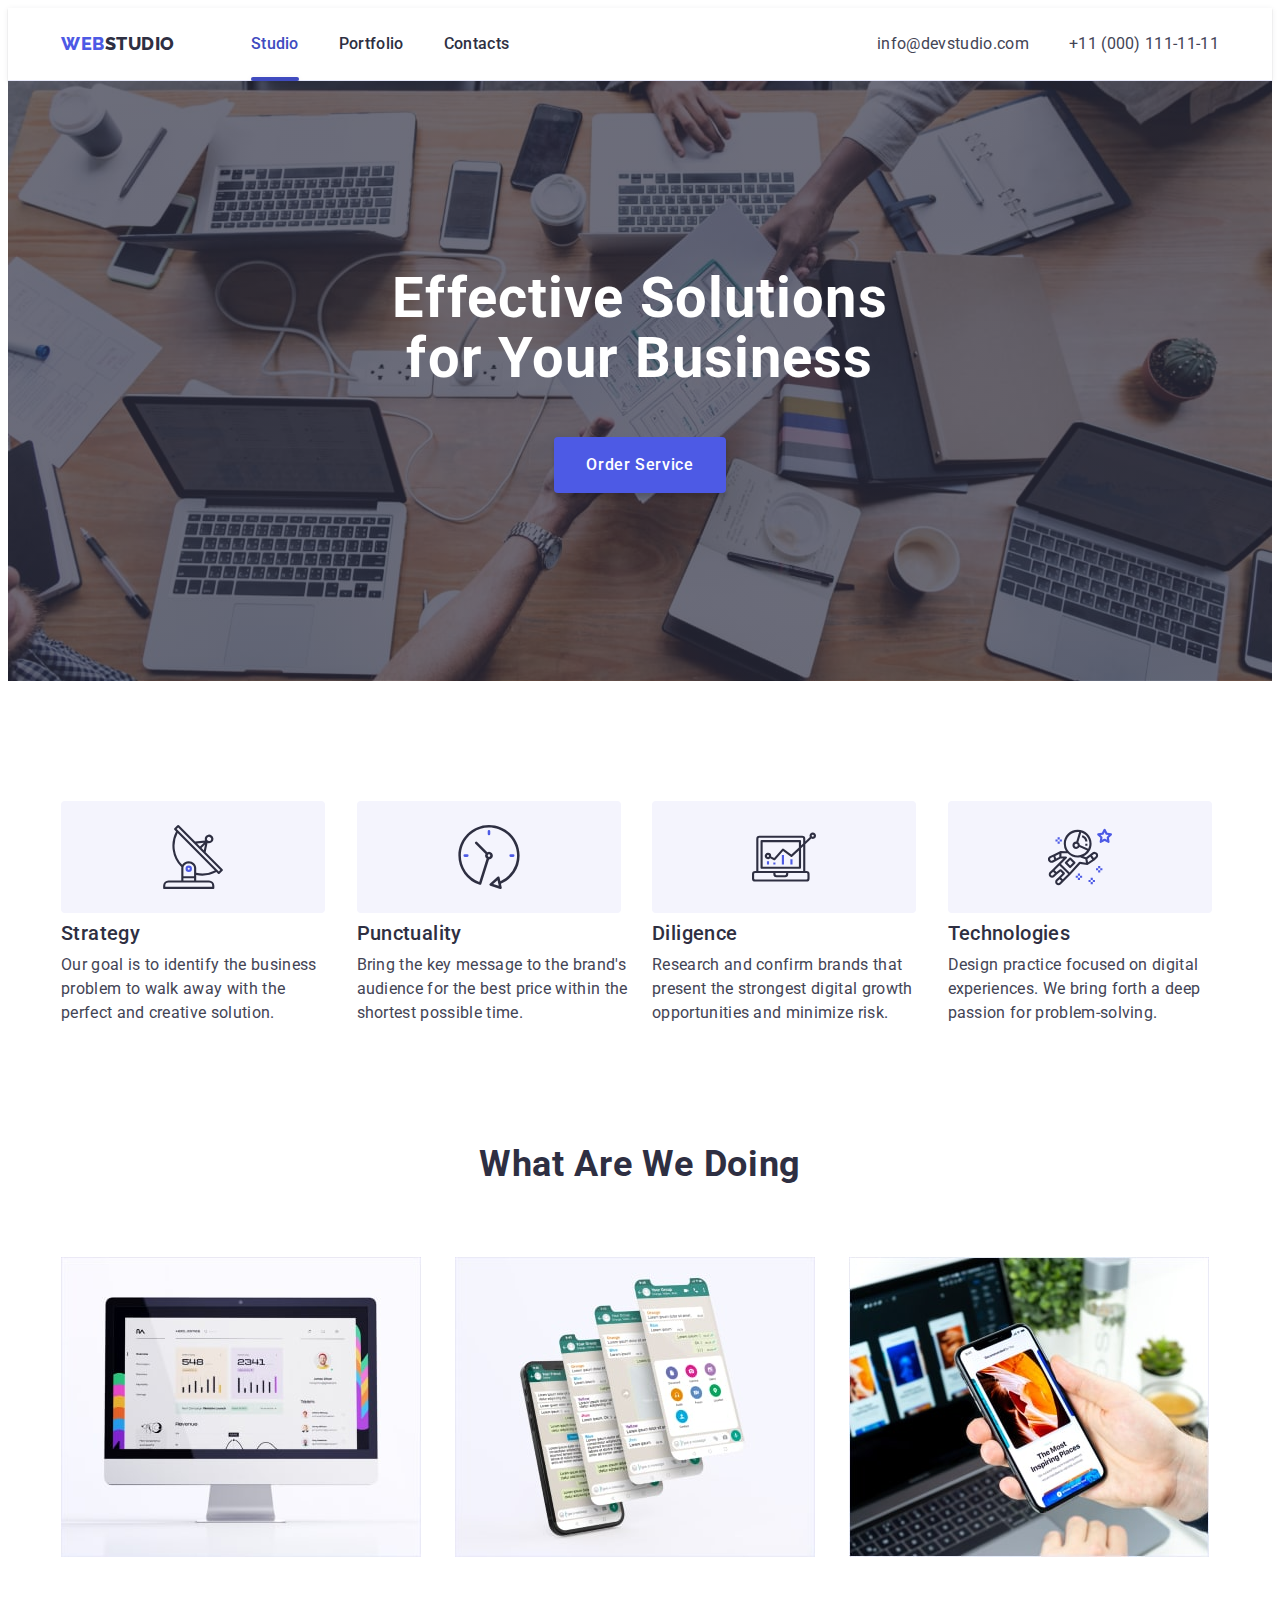
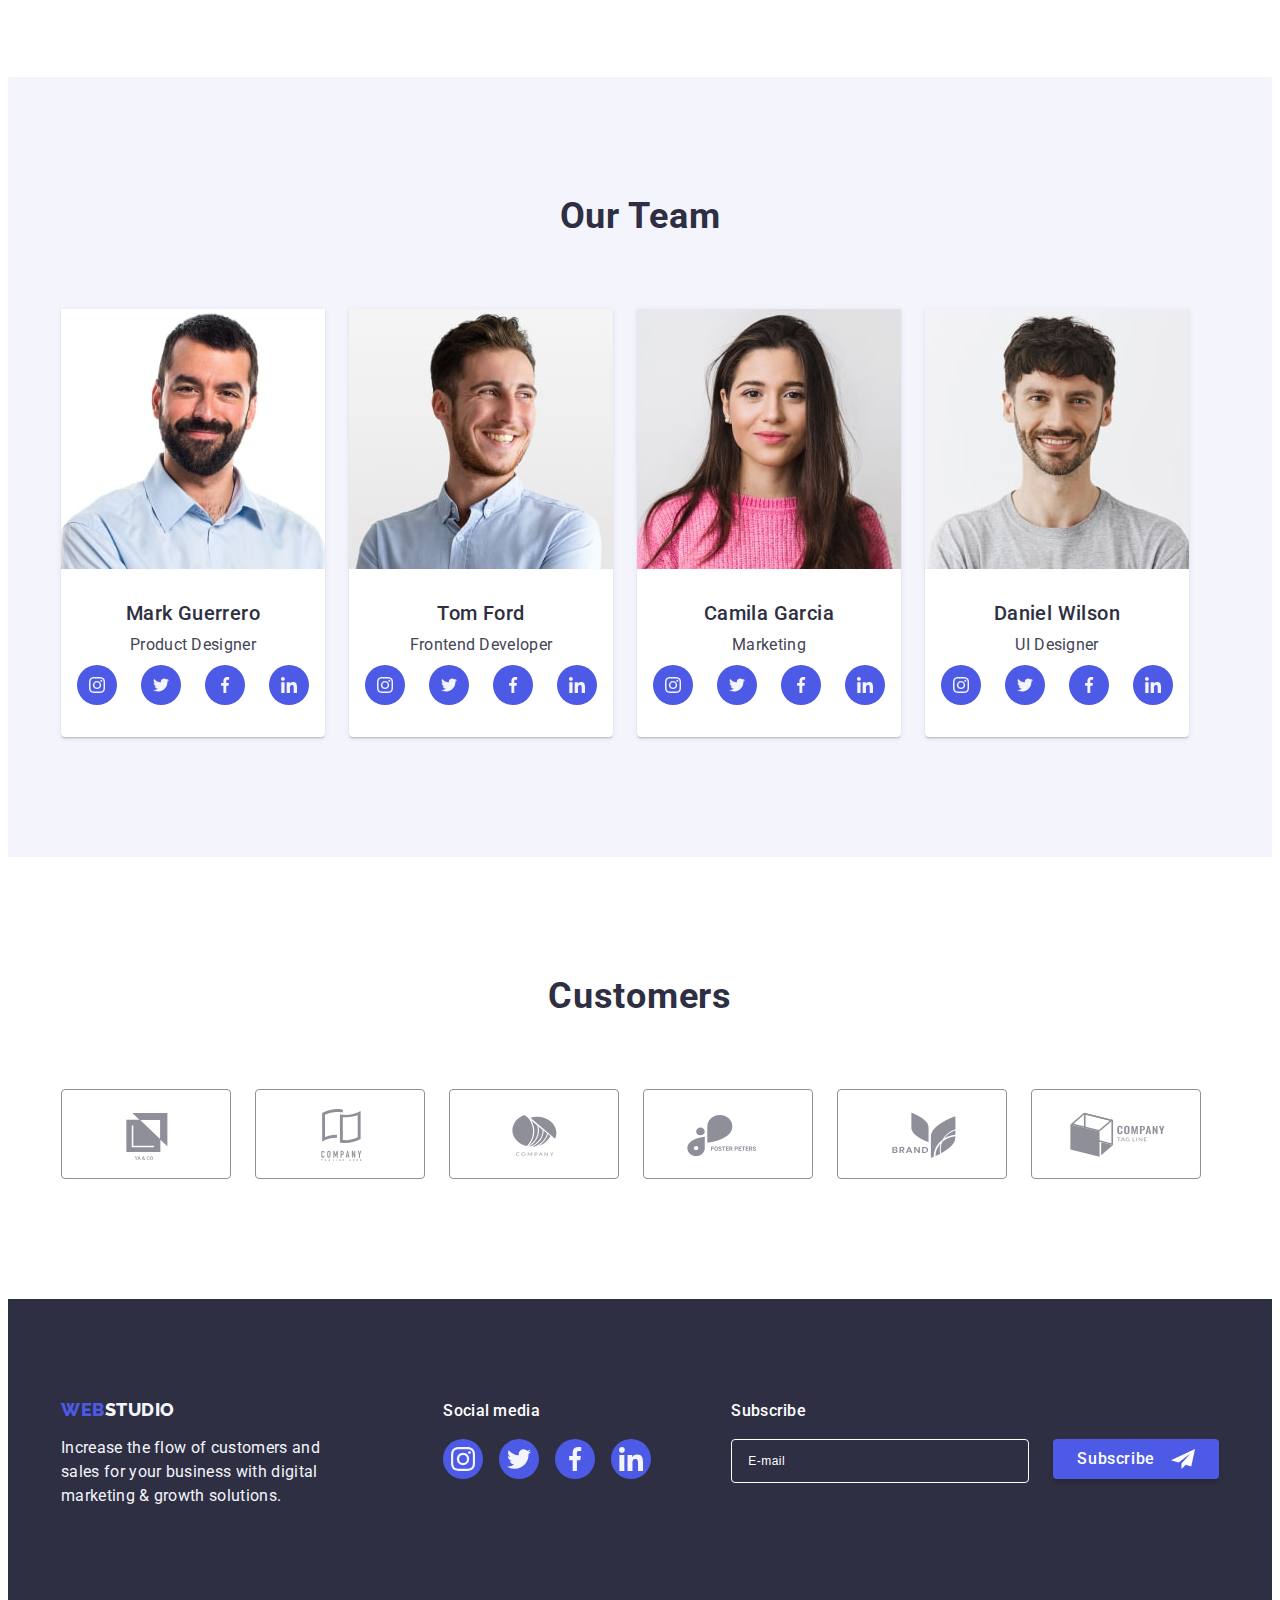
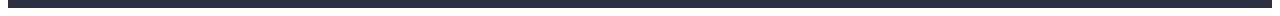
==== commit 698b5d20: "hw5-fix1" ====
--- a/index.html
+++ b/index.html
@@ -428,7 +428,7 @@
         <div class="footer-form-content">
           <p class="footer-title">Subscribe</p>
           <form class="footer-form">
-            <label aria-label="footer email input">
+            <label aria-label="footer email input" class="footer-label">
               <input
                 type="email"
                 class="footer-input"
@@ -438,11 +438,9 @@
             </label>
             <button type="submit" class="footer-btn">
               <span>Subscribe</span>
-              <span>
-                <svg class="footer-subscribe-icon" width="24" height="24">
-                  <use href="./images/icons.svg#icon-subscribe"></use>
-                </svg>
-              </span>
+              <svg class="footer-subscribe-icon" width="24" height="24">
+                <use href="./images/icons.svg#icon-subscribe"></use>
+              </svg>
             </button>
           </form>
         </div>
@@ -467,7 +465,7 @@
                 name="user-name"
                 id="user-name"
               />
-              <svg class="modal-icon" width="18" height="18">
+              <svg class="modal-icon" width="18" height="24">
                 <use href="./images/icons.svg#icon-form-person"></use>
               </svg>
             </div>
--- a/css/styles.css
+++ b/css/styles.css
@@ -468,11 +468,14 @@
   background-color: transparent;
   border-radius: 4px;
   border: 1px solid var(--primary-white-color);
-  box-shadow: var(--hero-btn-shadow);
   padding-left: 16px;
   padding-right: 16px;
   outline: transparent;
   color: var(--primary-white-color);
+  font-size: 12px;
+  line-height: 1.5;
+  letter-spacing: 0.04em;
+  filter: drop-shadow(--hero-btn-shadow);
 }
 
 .footer-input::placeholder {
@@ -484,11 +487,13 @@
 
 .footer-btn {
   display: flex;
+  align-items: center;
+  justify-content: center;
   gap: 16px;
   font-family: var(--primary-font);
   font-size: 16px;
   font-weight: 500;
-  line-height: 1.5;
+  line-height: normal;
   letter-spacing: 0.04em;
   min-width: 165px;
   height: 40px;
@@ -505,6 +510,10 @@
 .footer-btn:hover,
 .footer-btn:focus {
   background-color: var(--pressed-color);
+}
+
+.footer-btn span {
+  display: inline-block;
 }
 
 .footer-subscribe-icon {
@@ -726,10 +735,11 @@
 
 .modal-label {
   font-size: 12px;
-  line-height: 1.16;
-  letter-spacing: 0.03em;
+  line-height: 1.17;
+  letter-spacing: 0.04em;
   color: var(--icons-color);
-  display: inline-block;
+  display: block;
+  margin-bottom: 4px;
 }
 
 .modal-input-wrap {
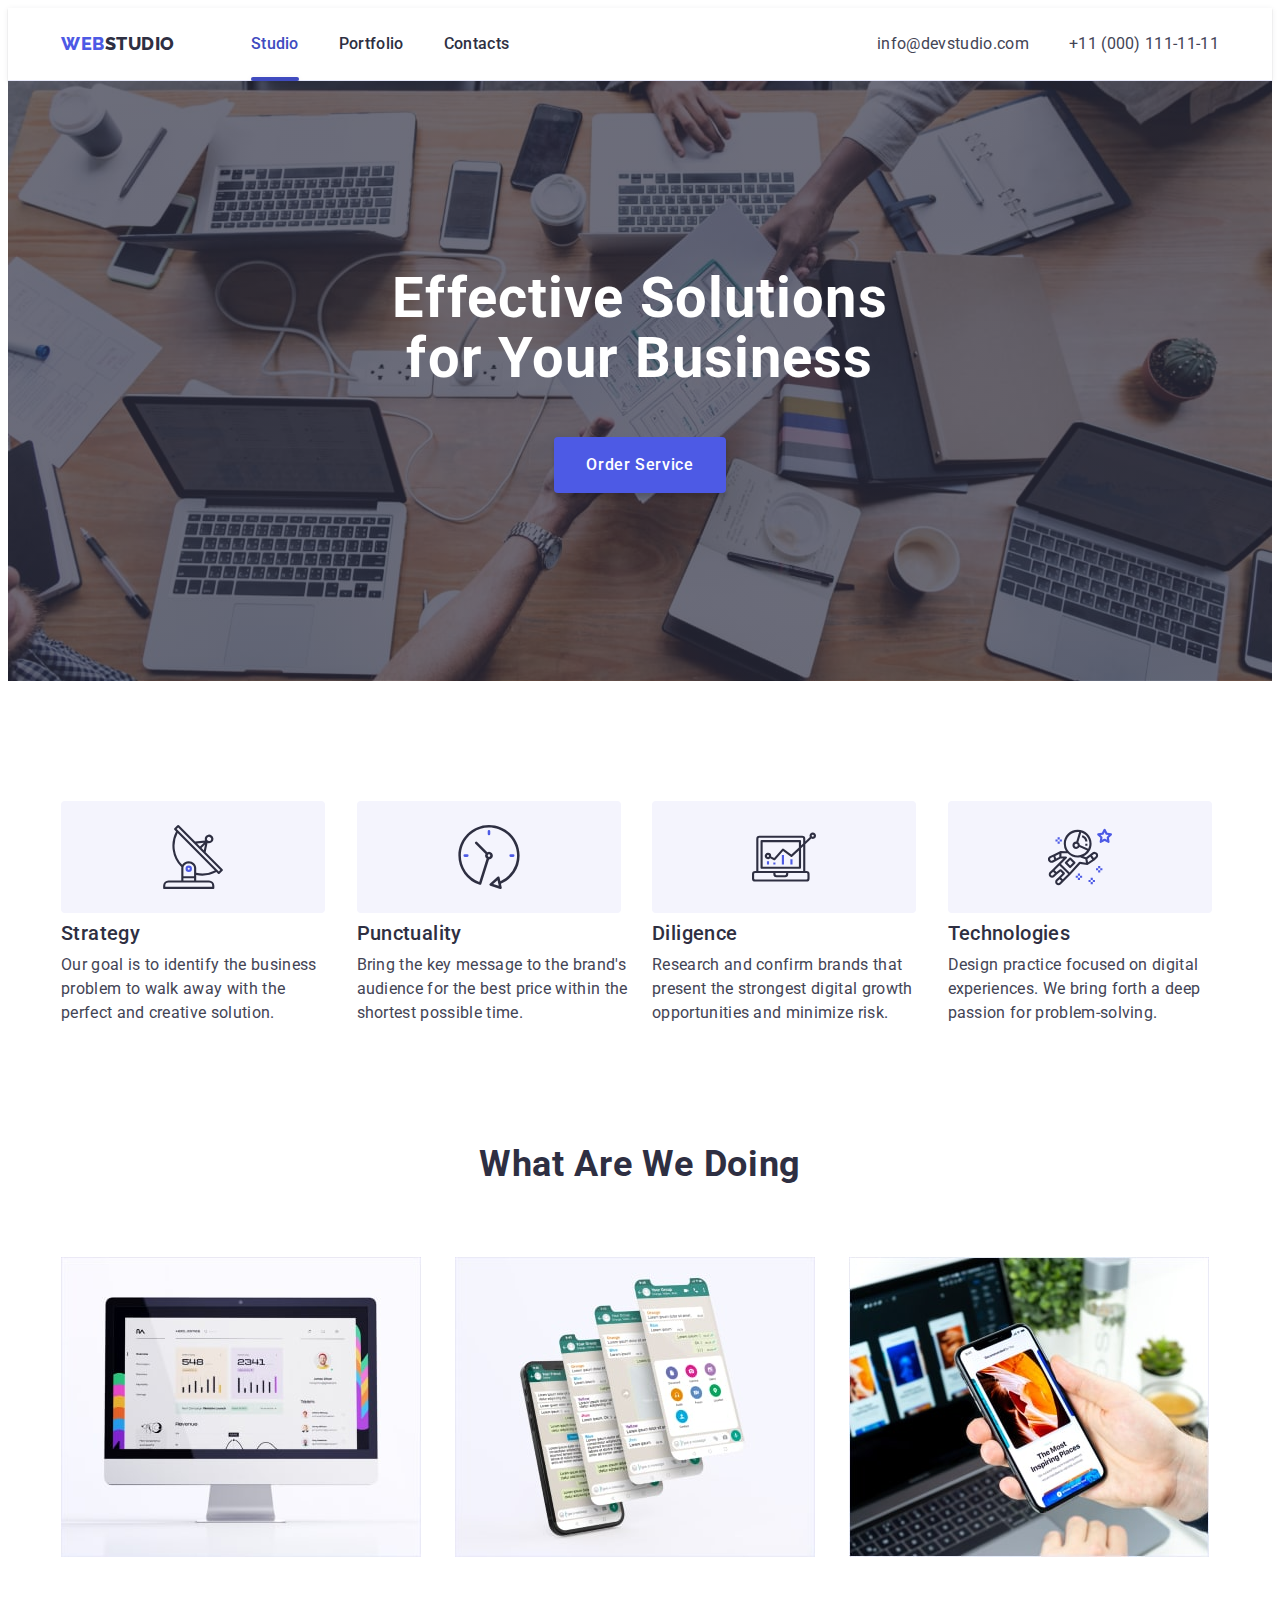
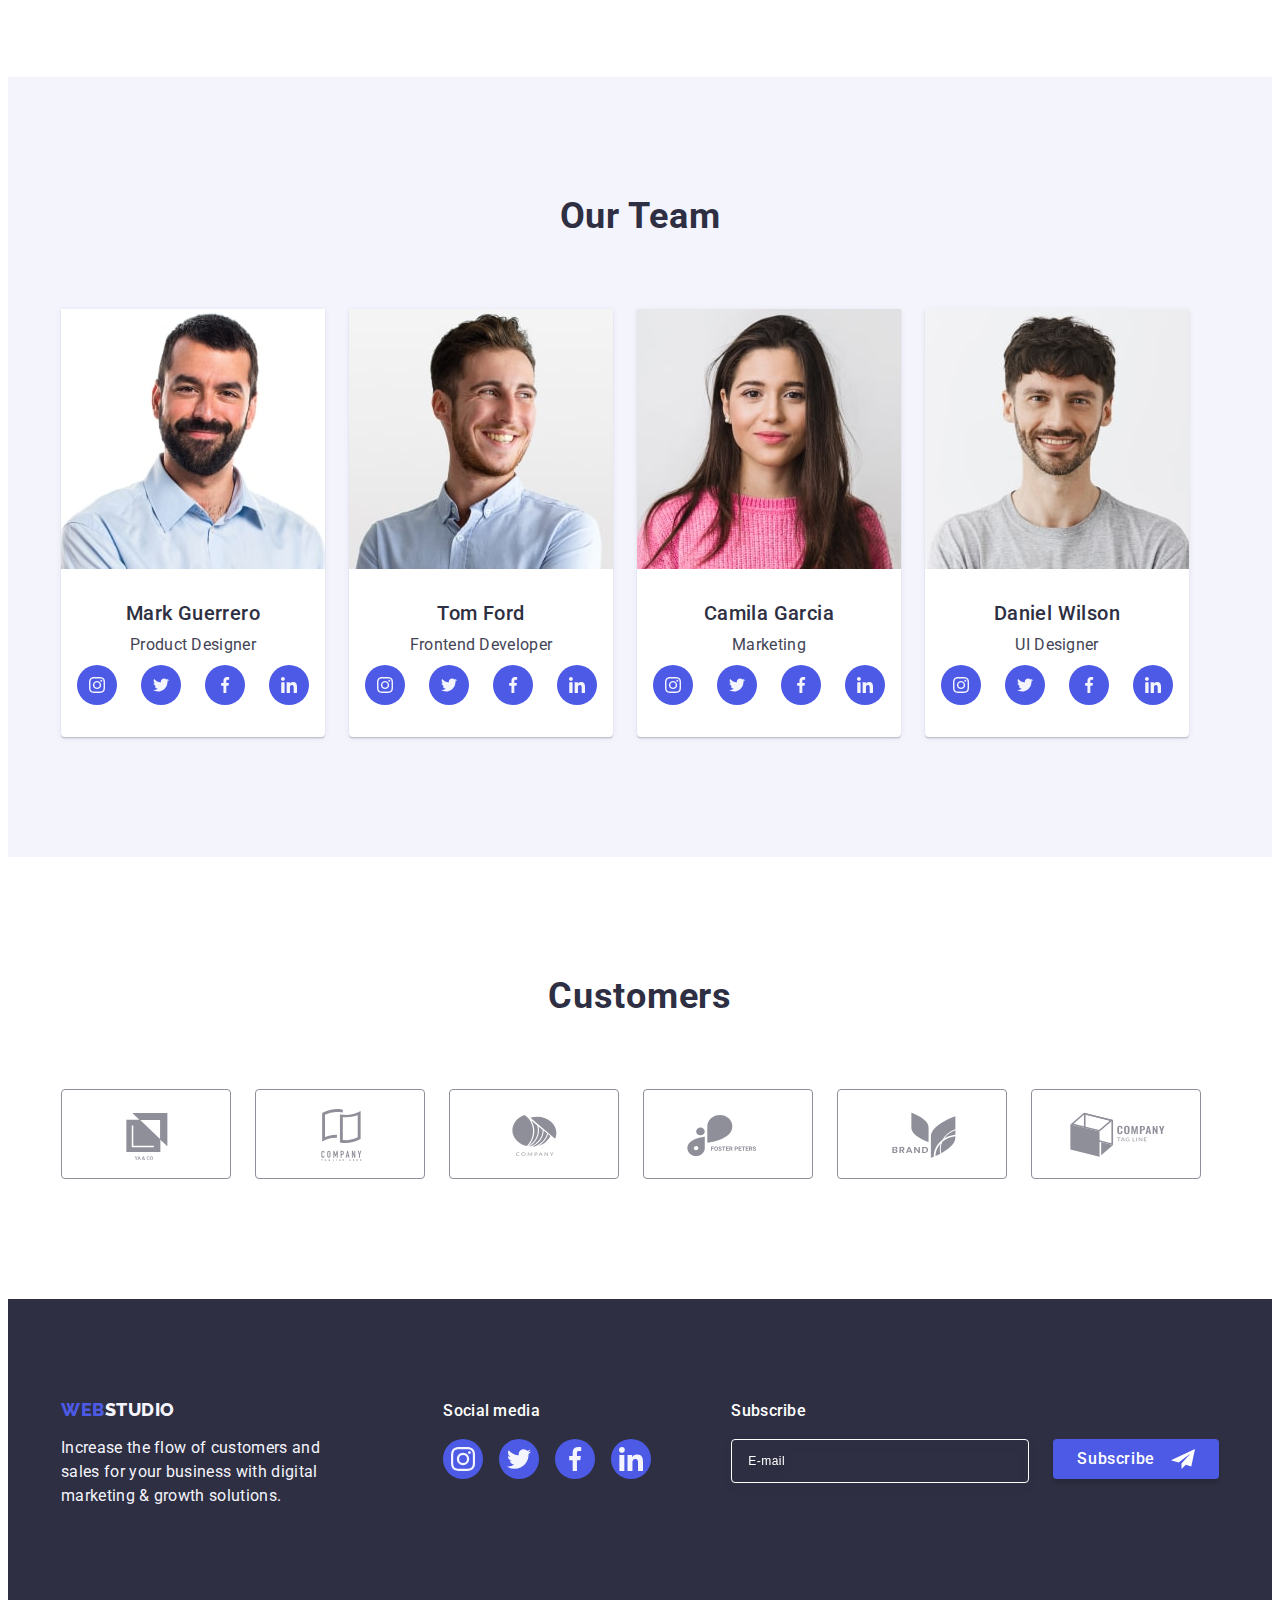
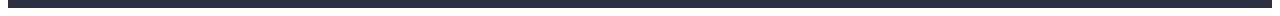
==== commit b3d88443: "hw5-fix4" ====
--- a/index.html
+++ b/index.html
@@ -437,7 +437,7 @@
               />
             </label>
             <button type="submit" class="footer-btn">
-              <span>Subscribe</span>
+              Subscribe
               <svg class="footer-subscribe-icon" width="24" height="24">
                 <use href="./images/icons.svg#icon-subscribe"></use>
               </svg>
@@ -498,33 +498,33 @@
               </svg>
             </div>
           </div>
-          <div class="modal-field">
-            <label for="user-text" class="modal-label">Comment</label>
-            <div class="modal-input-wrap">
-              <textarea
-                class="modal-comment"
-                name="user-text"
-                id="user-text"
-                placeholder="Text input"
-              ></textarea>
-            </div>
+          <div class="modal-field-comment">
+            <label for="user-comment" class="modal-label">Comment</label>
+            <textarea
+              class="modal-comment"
+              name="user-comment"
+              id="user-comment"
+              placeholder="Text input"
+            ></textarea>
           </div>
-          <input
-            type="checkbox"
-            name="policy"
-            id="policy"
-            class="modal-check visually-hidden"
-            value="true"
-          />
-          <label for="policy" class="modal-check-text">
-            <span class="modal-check-decor">
-              <svg class="modal-check-icon" width="8" height="8">
-                <use href="./images/icons.svg#icon-modal-check-choco"></use>
-              </svg>
-            </span>
-            I accept the terms and conditions of the
-            <a href="" class="modal-check-link">Privacy Policy</a></label
-          >
+          <div class="modal-field-privacy">
+            <input
+              type="checkbox"
+              name="user-privacy"
+              id="user-privacy"
+              class="modal-check visually-hidden"
+              value="true"
+            />
+            <label for="user-privacy" class="modal-check-text">
+              <span class="modal-check-decor">
+                <svg class="modal-check-icon" width="10" height="8">
+                  <use href="./images/icons.svg#icon-modal-check-choco"></use>
+                </svg>
+              </span>
+              I accept the terms and conditions of the
+              <a href="" class="modal-check-link">Privacy Policy</a></label
+            >
+          </div>
           <button type="submit" class="modal-btn">Send</button>
         </form>
       </div>
--- a/css/styles.css
+++ b/css/styles.css
@@ -475,7 +475,7 @@
   font-size: 12px;
   line-height: 1.5;
   letter-spacing: 0.04em;
-  filter: drop-shadow(--hero-btn-shadow);
+  filter: drop-shadow(0px 4px 4px rgba(0, 0, 0, 0.15));
 }
 
 .footer-input::placeholder {
@@ -489,11 +489,10 @@
   display: flex;
   align-items: center;
   justify-content: center;
-  gap: 16px;
   font-family: var(--primary-font);
   font-size: 16px;
   font-weight: 500;
-  line-height: normal;
+  line-height: 1.5;
   letter-spacing: 0.04em;
   min-width: 165px;
   height: 40px;
@@ -512,12 +511,9 @@
   background-color: var(--pressed-color);
 }
 
-.footer-btn span {
-  display: inline-block;
-}
-
 .footer-subscribe-icon {
   fill: var(--primary-white-color);
+  margin-left: 16px;
 }
 
 .portfolio-section {
@@ -755,10 +751,18 @@
   transition: fill 250ms cubic-bezier(0.4, 0, 0.2, 1);
 }
 
+.modal-field-comment {
+  margin-bottom: 16px;
+}
+
 .modal-comment {
   width: 100%;
   height: 120px;
   background-color: transparent;
+  font-size: 12px;
+  line-height: 1.17;
+  letter-spacing: 0.04em;
+  color: var(--backdrop-color);
   border-radius: 4px;
   border: 1px solid var(--backdrop-color);
   padding: 8px 16px;
@@ -769,8 +773,8 @@
 
 .modal-comment::placeholder {
   font-size: 12px;
-  line-height: 1.16;
-  letter-spacing: 0.03em;
+  line-height: 1.17;
+  letter-spacing: 0.04em;
   color: var(--backdrop-color);
 }
 
@@ -778,15 +782,17 @@
   border-color: var(--brand-color);
 }
 
+.modal-field-privacy {
+  margin-bottom: 24px;
+}
+
 .modal-check-text {
   font-size: 12px;
-  line-height: 1.16;
-  letter-spacing: 0.03em;
+  line-height: 1.17;
+  letter-spacing: 0.04em;
   color: var(--icons-color);
   display: flex;
   align-items: center;
-  margin-top: 16px;
-  margin-bottom: 24px;
 }
 
 .modal-check-link {
@@ -800,16 +806,22 @@
   border: 1px solid var(--backdrop-color);
   border-radius: 2px;
   margin-right: 8px;
-  display: flex;
+  display: inline-flex;
   align-items: center;
   justify-content: center;
   fill: transparent;
+  transition: background-color 250ms cubic-bezier(0.4, 0, 0.2, 1),
+    border 250ms cubic-bezier(0.4, 0, 0.2, 1),
+    fill 250ms cubic-bezier(0.4, 0, 0.2, 1);
 }
 
 .modal-check:checked + .modal-check-text .modal-check-decor {
-  background-color: var(--brand-color);
+  background-color: var(--pressed-color);
   border: none;
-  fill: var(--primary-white-color);
+  fill: var(--primary-light-color);
+  display: inline-flex;
+  align-items: center;
+  justify-content: center;
 }
 
 .modal-btn {
